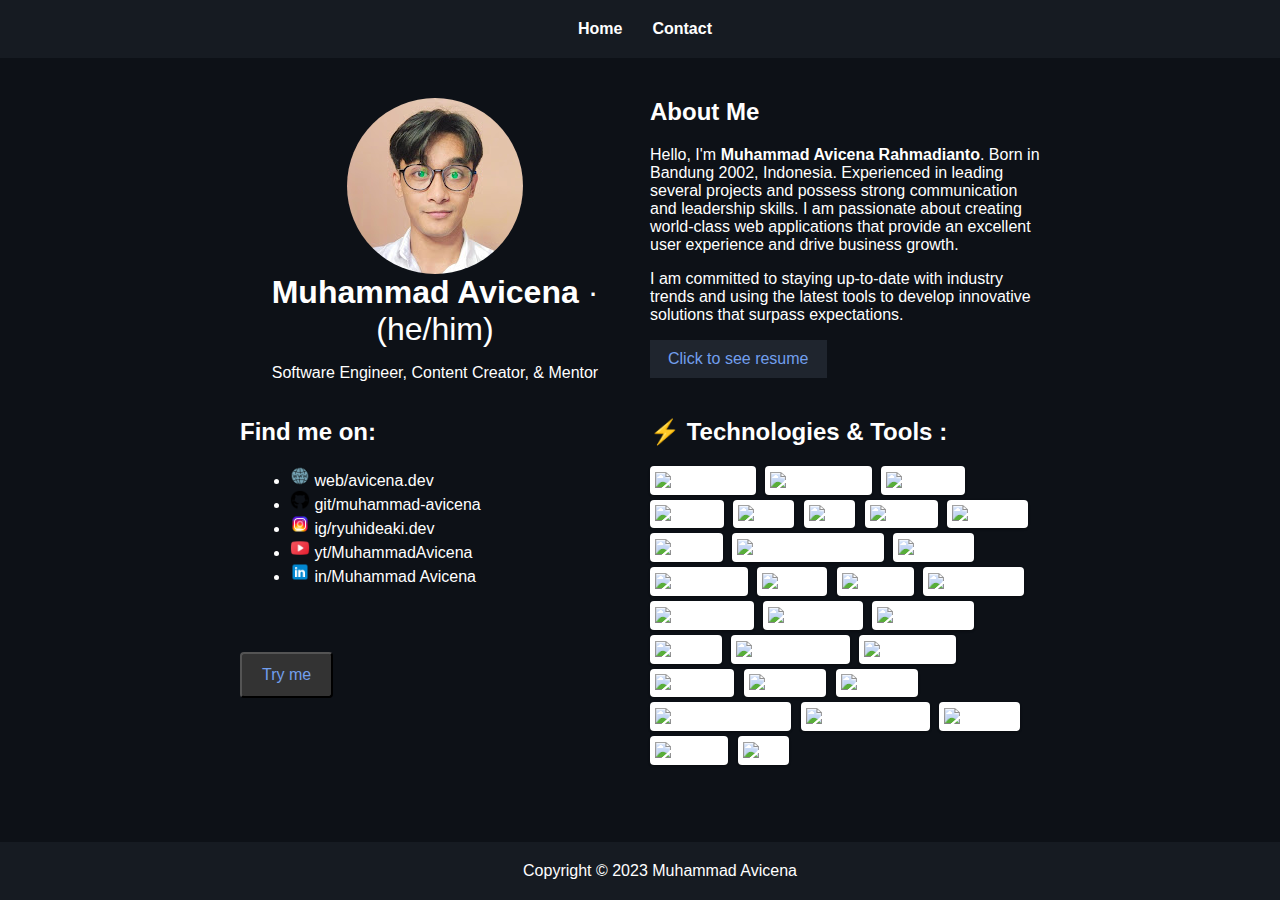
==== index.html @ 3d447331 "adding script.js, modifying index.html & style.css: add toast button, color change" ====
<!DOCTYPE html>
<html>

<head>
    <title>CV Profile</title>
    <link rel="stylesheet" href="style.css" />
    <link rel="stylesheet" href="https://fonts.googleapis.com/css?family=Abel&display=swap" />
</head>

<body>
    <header>
        <nav class="navbar">
            <ul class="navbar-list">
                <li class="navbar-item"><a href="#">Home</a></li>
                <li class="navbar-item"><a href="#">Contact</a></li>
            </ul>
        </nav>
    </header>
    <main>
        <section class="profile-section">
            <img class="profile-picture" src="./img/picture_me.jpg" alt="profile_picture" />
            <h1>Muhammad Avicena <span class="thin-text">· (he/him)</span></h1>
            <p>Software Engineer, Content Creator, & Mentor</p>
        </section>
        <section class="section">
            <h2>About Me</h2>
            <p>
                Hello, I'm
                <strong>Muhammad Avicena Rahmadianto</strong>. Born in Bandung 2002, Indonesia. Experienced in leading
                several projects
                and possess strong communication and leadership skills. I am
                passionate about creating world-class web applications that provide an
                excellent user experience and drive business growth.
            </p>
            <p>
                I am committed to staying up-to-date with industry trends and using
                the latest tools to develop innovative solutions that surpass
                expectations.
            </p>
            <a href="https://drive.google.com/file/d/1FztK1DlwNQe3VmWfybSYWz3v7_DzoJ2e/view?usp=drive_link">
                <button class="resume-button">Click to see resume</button>
            </a>

        </section>

        <section class="section">
            <h2>Find me on:</h2>

            <ul>
                <li><a href="https://avicena.dev"><img class="icon" src="./img/web.png">
                        web/avicena.dev</a></li>
                <li><a href="https://github.com/muhammad-avicena"><img class="icon" src="./img/github.png">
                        git/muhammad-avicena</a></li>
                <li><a href="https://www.instagram.com/ryuhideaki.dev"><img class="icon" src="./img/ig.png">
                        ig/ryuhideaki.dev</a></li>
                <li><a href="https://www.youtube.com/@MuhammadAvicena"><img class="icon" src="./img/ytb.png">
                        yt/MuhammadAvicena</a></li>
                <li><a href="https://www.linkedin.com/in/muhammad-avicena"><img class="icon" src="./img/linkedin.png">
                        in/Muhammad Avicena</a></li>
            </ul>

            <button id="toastButton" class="toast-button">Try me </button> 
        </section>

        <section class="section">
            <h2>⚡ Technologies & Tools :</h2>
            <div class="badge">
                <img src="https://img.shields.io/badge/-JavaScript-black?style=flat-square&logo=javascript"
                    alt="JavaScript">

            </div>
            <div class="badge">
                <img src="https://img.shields.io/badge/-TypeScript-black?style=flat-square&logo=typescript"
                    alt="TypeScript">

            </div>
            <div class="badge">
                <img src="https://img.shields.io/badge/-HTML5-E34F26?style=flat-square&logo=html5&logoColor=white"
                    alt="HTML5">

            </div>
            <div class="badge">
                <img src="https://img.shields.io/badge/-SASS-black?style=flat-square&logo=sass" alt="SASS">

            </div>
            <div class="badge">
                <img src="https://img.shields.io/badge/-C++-00599C?style=flat-square&logo=c" alt="C++">

            </div>
            <div class="badge">
                <img src="https://img.shields.io/badge/-Csharp-black?style=flat-square&logo=csharp" alt="C#">

            </div>
            <div class="badge">
                <img src="https://img.shields.io/badge/-CSS3-1572B6?style=flat-square&logo=css3" alt="CSS3">

            </div>
            <div class="badge">
                <img src="https://img.shields.io/badge/-Python-black?style=flat-square&logo=Python" alt="Python">

            </div>
            <div class="badge">
                <img src="https://img.shields.io/badge/-React-black?style=flat-square&logo=react" alt="React">

            </div>
            <div class="badge">
                <img src="https://img.shields.io/badge/-.NET-blue?style=flat-square&logo=dotnet" alt=".NET Framework">

            </div>
            <div class="badge">
                <img src="https://img.shields.io/badge/-Nodejs-greenlight?style=flat-square&logo=Node.js" alt="Nodejs">

            </div>
            <div class="badge">
                <img src="https://img.shields.io/badge/-Angularjs-red?style=flat-square&logo=angular" alt="Angularjs">

            </div>
            <div class="badge">
                <img src="https://img.shields.io/badge/-Axios-purple?style=flat-square&logo=axios" alt="Axios">

            </div>
            <div class="badge">
                <img src="https://img.shields.io/badge/-Redux-orange?style=flat-square&logo=redux" alt="Redux">

            </div>
            <div class="badge">
                <img src="https://img.shields.io/badge/-Expressjs-black?style=flat-square&logo=express" alt="Expressjs">

            </div>

            <div class="badge">
                <img src="https://img.shields.io/badge/-MaterialUI-white?style=flat-square&logo=mui" alt="MaterialUI">

            </div>

            <div class="badge">
                <img src="https://img.shields.io/badge/-Bootstrap-563D7C?style=flat-square&logo=bootstrap"
                    alt="Bootstrap">
            </div>


            <div class="badge">
                <img src="https://img.shields.io/badge/-MongoDB-black?style=flat-square&logo=mongodb" alt="MongoDB">

            </div>
            <div class="badge">
                <img src="https://img.shields.io/badge/-Redis-black?style=flat-square&logo=Redis" alt="Redis">

            </div>
            <div class="badge">
                <img src="https://img.shields.io/badge/-PostgreSQL-white?style=flat-square&logo=postgresql"
                    alt="PostgreSQL">

            </div>
            <div class="badge">
                <img src="https://img.shields.io/badge/-GraphQL-E10098?style=flat-square&logo=graphql" alt="GraphQL">

            </div>
            <div class="badge">
                <img src="https://img.shields.io/badge/-MySQL-black?style=flat-square&logo=mysql" alt="MySQL">

            </div>
            <div class="badge">
                <img src="https://img.shields.io/badge/-Heroku-430098?style=flat-square&logo=heroku" alt="Heroku">

            </div>
            <div class="badge">
                <img src="https://img.shields.io/badge/-Docker-black?style=flat-square&logo=docker" alt="Docker">

            </div>
            <div class="badge">
                <img src="https://img.shields.io/badge/Microsoft%20Azure-232F7E?style=flat-square&logo=microsoft-azure"
                    alt="Microsoft Azure">

            </div>
            <div class="badge">
                <img src="https://img.shields.io/badge/Google%20Cloud-black?style=flat-square&logo=google-cloud"
                    alt="Google Cloud">

            </div>
            <div class="badge">
                <img src="https://img.shields.io/badge/-GitHub-181717?style=flat-square&logo=github" alt="GitHub">

            </div>
            <div class="badge">
                <img src="https://img.shields.io/badge/-GitLab-FCA121?style=flat-square&logo=gitlab" alt="GitLab">

            </div>
            <div class="badge">
                <img src="https://img.shields.io/badge/-Git-black?style=flat-square&logo=git" alt="Git">

            </div>
        </section>

    </main>
    <footer>Copyright &copy; 2023 Muhammad Avicena</footer>
    <script src="https://cdn.jsdelivr.net/npm/@popperjs/core@2.11.8/dist/umd/popper.min.js"
        integrity="sha384-I7E8VVD/ismYTF4hNIPjVp/Zjvgyol6VFvRkX/vR+Vc4jQkC+hVqc2pM8ODewa9r"
        crossorigin="anonymous"></script>
    <script src="script.js"></script>
</body>

</html>
---- style.css ----
body {
    font-family:"Segoe UI","Noto Sans",Helvetica,Arial,sans-serif,"Apple Color Emoji","Segoe UI Emoji";
    margin: 0;
    color: white;
    padding: 0;
    background-color: rgb(13, 17, 23);
}

h1 {
    margin: 0;
}

main {
    max-width: 800px;
      margin: 20px auto;
      padding: 20px;
      display: grid;
      grid-template-columns: 1fr 1fr;
      grid-gap: 20px;
}

.section {
    margin-bottom: 20px;
}

.section h2 {
    margin-top: 0;
}

.profile-section {
    display: flex;
    flex-direction: column;
    align-items: center;
    text-align: center;
}
  
.profile-picture{
    margin-right: 0;
    border-radius: 9999px;
}

.profile-section h1 p{
    padding-top: 15px;
}
  
.thin-text {
  font-weight: 100;
}
.badge {
    display: inline-block;
    padding: 5px;
    margin-right: 5px;
    margin-bottom: 5px;
    background-color: #fff;
    border-radius: 4px;
    box-shadow: 0 1px 3px rgba(0, 0, 0, 0.12), 0 1px 2px rgba(0, 0, 0, 0.24);
  }

.badge img {
    vertical-align: middle;
    margin-right: 5px;
}

.resume-button {
    display: inline-block;
    background-color: #1f252e;
    color: rgb(114, 159, 237);
    border: none;
    padding: 10px 18px;
    font-size: 16px;
    text-align: center;
    text-decoration: none;
    cursor: pointer;
    transition: background-color 0.3s ease;
  }
  
  .resume-button:hover {
    background-color: #ffffff;
    color: rgb(51, 69, 100);
  }
  

footer {
    position: fixed;
    bottom: 0;
    left: 0;
    width: 100%;
    background-color: #161b22;
    color: white;
    text-align: center;
    padding: 20px;
  }

  li {
    margin: 0 10px;
  }

  li a {
    text-decoration: none;
    color: white;
  }

  li a:hover {
    color: white;
  }

.icon {
    width: 20px;
}

.section a:hover {
    color: rgb(114, 159, 237);
}

.navbar {
    background-color: #161b22;
    padding: 20px;
  }
  
  .navbar-list {
    list-style-type: none;
    display: flex;
    justify-content: center;
    align-items: center;
    margin: 0;
    padding: 0;
  }
  
  .navbar-item {
    margin-right: 20px;
  }
  
  .navbar-item:last-child {
    margin-right: 0;
  }
  
  .navbar-item a {
    text-decoration: none;
    color: white;
    font-weight: bold;
  }
  
  .navbar-item a:hover {
    color: rgb(114, 159, 237);
  }

  .toast {
    position: fixed;
    top: 20px;
    left: 20px;
    background-color: #ffffff;
    color: rgb(7, 20, 42);
    padding: 12px 20px;
    border-radius: 4px;
    font-size: 16px;
  }

  .toast-button {
    margin-top: 50px;
    background-color: #333;
    color: rgb(114, 159, 237);
    padding: 12px 20px;
    border-radius: 4px;
    font-size: 16px;
  }
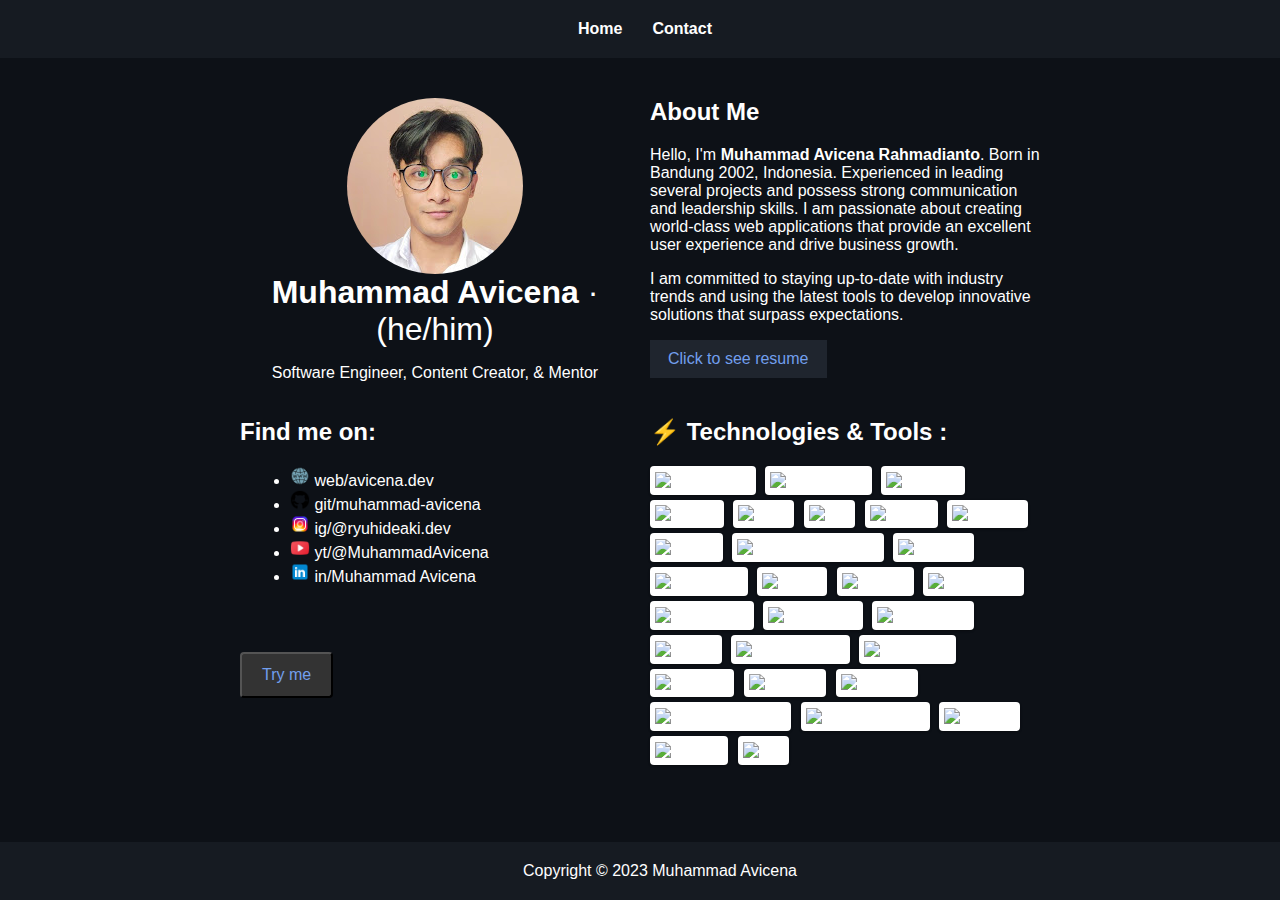
==== commit e266fa66: "adding contact.html, modifying index.html" ====
--- a/index.html
+++ b/index.html
@@ -1,8 +1,12 @@
 <!DOCTYPE html>
-<html>
+<html lang="en">
 
 <head>
-    <title>CV Profile</title>
+    <meta charset="UTF-8">
+    <meta name="viewport" content="width=device-width, initial-scale=1.0">
+    <link rel="icon" href="./img/logo.png" />
+    <meta name="viewport" content="width=device-width, initial-scale=1" />
+    <title>Home | Personal Sub Website</title>
     <link rel="stylesheet" href="style.css" />
     <link rel="stylesheet" href="https://fonts.googleapis.com/css?family=Abel&display=swap" />
 </head>
@@ -11,8 +15,8 @@
     <header>
         <nav class="navbar">
             <ul class="navbar-list">
-                <li class="navbar-item"><a href="#">Home</a></li>
-                <li class="navbar-item"><a href="#">Contact</a></li>
+                <li class="navbar-item"><a href="">Home</a></li>
+                <li class="navbar-item"><a href="./contact.html">Contact</a></li>
             </ul>
         </nav>
     </header>
@@ -52,14 +56,14 @@
                 <li><a href="https://github.com/muhammad-avicena"><img class="icon" src="./img/github.png">
                         git/muhammad-avicena</a></li>
                 <li><a href="https://www.instagram.com/ryuhideaki.dev"><img class="icon" src="./img/ig.png">
-                        ig/ryuhideaki.dev</a></li>
+                        ig/@ryuhideaki.dev</a></li>
                 <li><a href="https://www.youtube.com/@MuhammadAvicena"><img class="icon" src="./img/ytb.png">
-                        yt/MuhammadAvicena</a></li>
+                        yt/@MuhammadAvicena</a></li>
                 <li><a href="https://www.linkedin.com/in/muhammad-avicena"><img class="icon" src="./img/linkedin.png">
                         in/Muhammad Avicena</a></li>
             </ul>
-
-            <button id="toastButton" class="toast-button">Try me </button> 
+            <audio id="sound" src="./utils/secret.mp3"></audio>
+            <button id="toastButton" class="toast-button">Try me </button>
         </section>
 
         <section class="section">
--- a/style.css
+++ b/style.css
@@ -163,5 +163,17 @@
     border-radius: 4px;
     font-size: 16px;
   }
+
+  .toast-text {
+    font-size: 18px;
+    font-weight: bold;
+    color: black;
+    display: flex;
+    justify-content: center;
+    align-items: center;
+    text-align: center;
+  }
+
   
+
   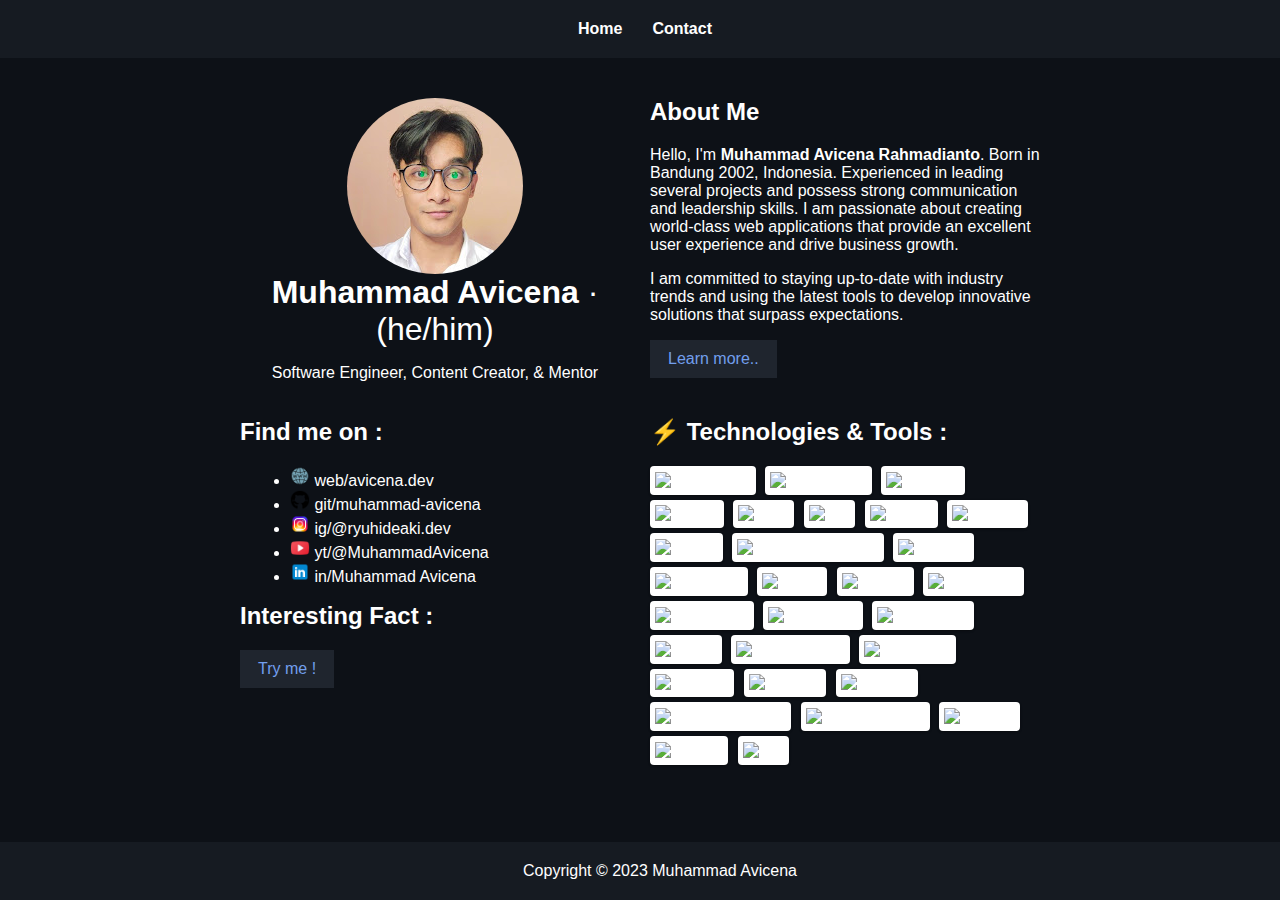
==== commit 150ad48f: "modifying index.html & style.css" ====
--- a/index.html
+++ b/index.html
@@ -25,6 +25,7 @@
             <img class="profile-picture" src="./img/picture_me.jpg" alt="profile_picture" />
             <h1>Muhammad Avicena <span class="thin-text">· (he/him)</span></h1>
             <p>Software Engineer, Content Creator, & Mentor</p>
+            
         </section>
         <section class="section">
             <h2>About Me</h2>
@@ -41,14 +42,14 @@
                 the latest tools to develop innovative solutions that surpass
                 expectations.
             </p>
-            <a href="https://drive.google.com/file/d/1FztK1DlwNQe3VmWfybSYWz3v7_DzoJ2e/view?usp=drive_link">
-                <button class="resume-button">Click to see resume</button>
+            <a href="https://avicena.dev" target="_blank">
+                <button class="resume-button">Learn more..</button>
             </a>
 
         </section>
 
         <section class="section">
-            <h2>Find me on:</h2>
+            <h2>Find me on :</h2>
 
             <ul>
                 <li><a href="https://avicena.dev"><img class="icon" src="./img/web.png">
@@ -63,7 +64,8 @@
                         in/Muhammad Avicena</a></li>
             </ul>
             <audio id="sound" src="./utils/secret.mp3"></audio>
-            <button id="toastButton" class="toast-button">Try me </button>
+            <h2>Interesting Fact :</h2>
+            <button id="toastButton" class="toast-button">Try me !</button>
         </section>
 
         <section class="section">
--- a/style.css
+++ b/style.css
@@ -156,12 +156,21 @@
   }
 
   .toast-button {
-    margin-top: 50px;
-    background-color: #333;
+    display: inline-block;
+    background-color: #1f252e;
     color: rgb(114, 159, 237);
-    padding: 12px 20px;
-    border-radius: 4px;
+    border: none;
+    padding: 10px 18px;
     font-size: 16px;
+    text-align: center;
+    text-decoration: none;
+    cursor: pointer;
+    transition: background-color 0.3s ease;
+  }
+  
+  .toast-button:hover {
+    background-color: #ffffff;
+    color: rgb(51, 69, 100);
   }
 
   .toast-text {
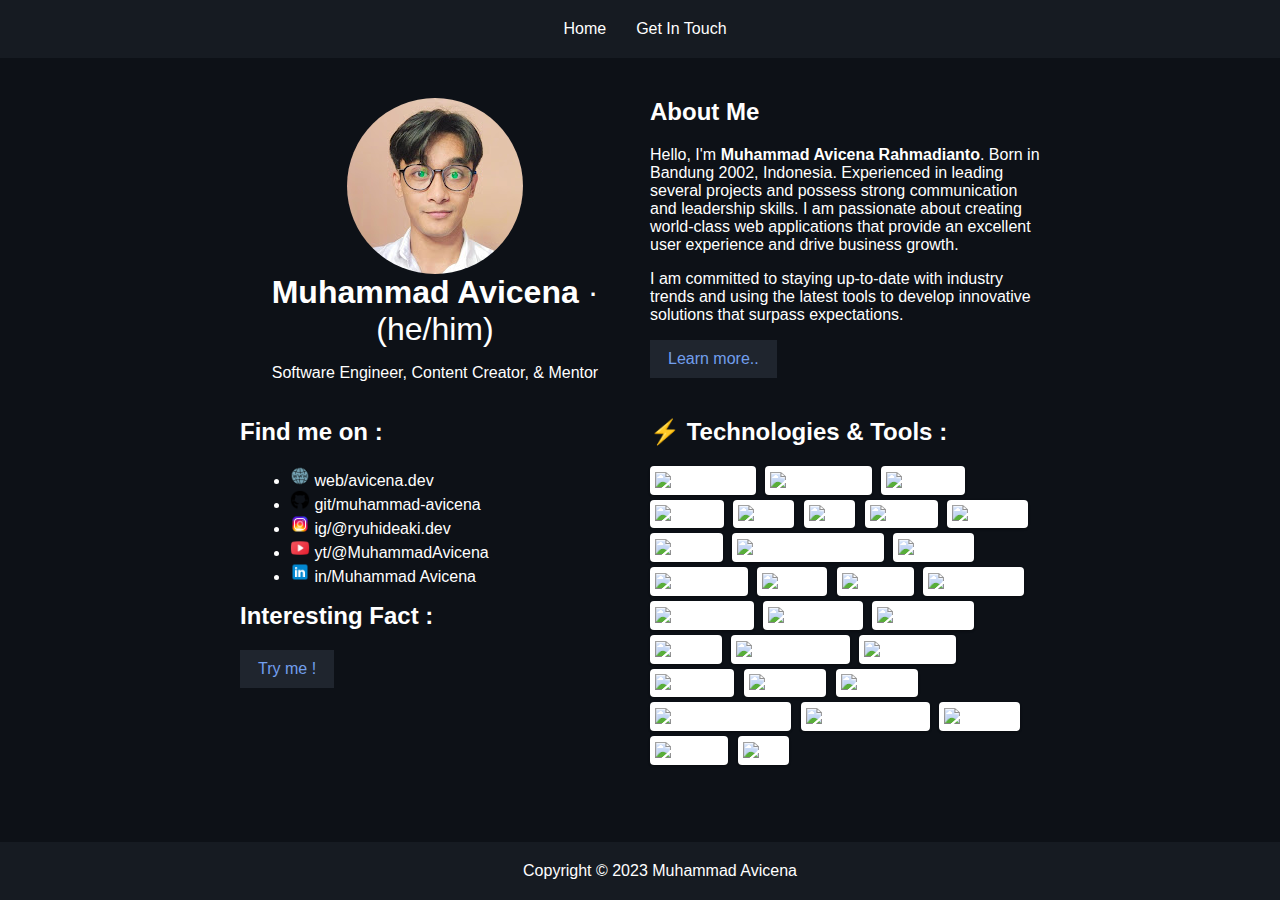
==== commit ab50a704: "adding contact element & pictures. Modifying contact.html, index.html, and style.css" ====
--- a/index.html
+++ b/index.html
@@ -16,7 +16,7 @@
         <nav class="navbar">
             <ul class="navbar-list">
                 <li class="navbar-item"><a href="">Home</a></li>
-                <li class="navbar-item"><a href="./contact.html">Contact</a></li>
+                <li class="navbar-item"><a href="./contact.html">Get In Touch</a></li>
             </ul>
         </nav>
     </header>
--- a/style.css
+++ b/style.css
@@ -137,7 +137,7 @@
   .navbar-item a {
     text-decoration: none;
     color: white;
-    font-weight: bold;
+    /* font-weight: bold; */
   }
   
   .navbar-item a:hover {
@@ -182,7 +182,43 @@
     align-items: center;
     text-align: center;
   }
-
-  
-
+  
+  .contact {
+    text-align: center;
+    padding: 20px;
+    max-width: 120vh;
+    margin: 5vh auto;
+    justify-content: center;
+
+  }
+
+  .contact-name {
+    font-size: 50px;
+    margin-bottom: 50px;
+  }
+
+  .contact-icon a {
+    padding: 10px;
+  }
+
+  .contact-icon img {
+    width: 60px;
+    height: 60px;
+
+  }
+
+  .background-header {
+    display: flex;
+    justify-content: center;
+    align-items: center;
+    width: 100%;
+    height: 100%;
+  }
+  
+  .background-header img {
+    margin-top: 3em;
+    width: 30%;
+  }
+
+  
   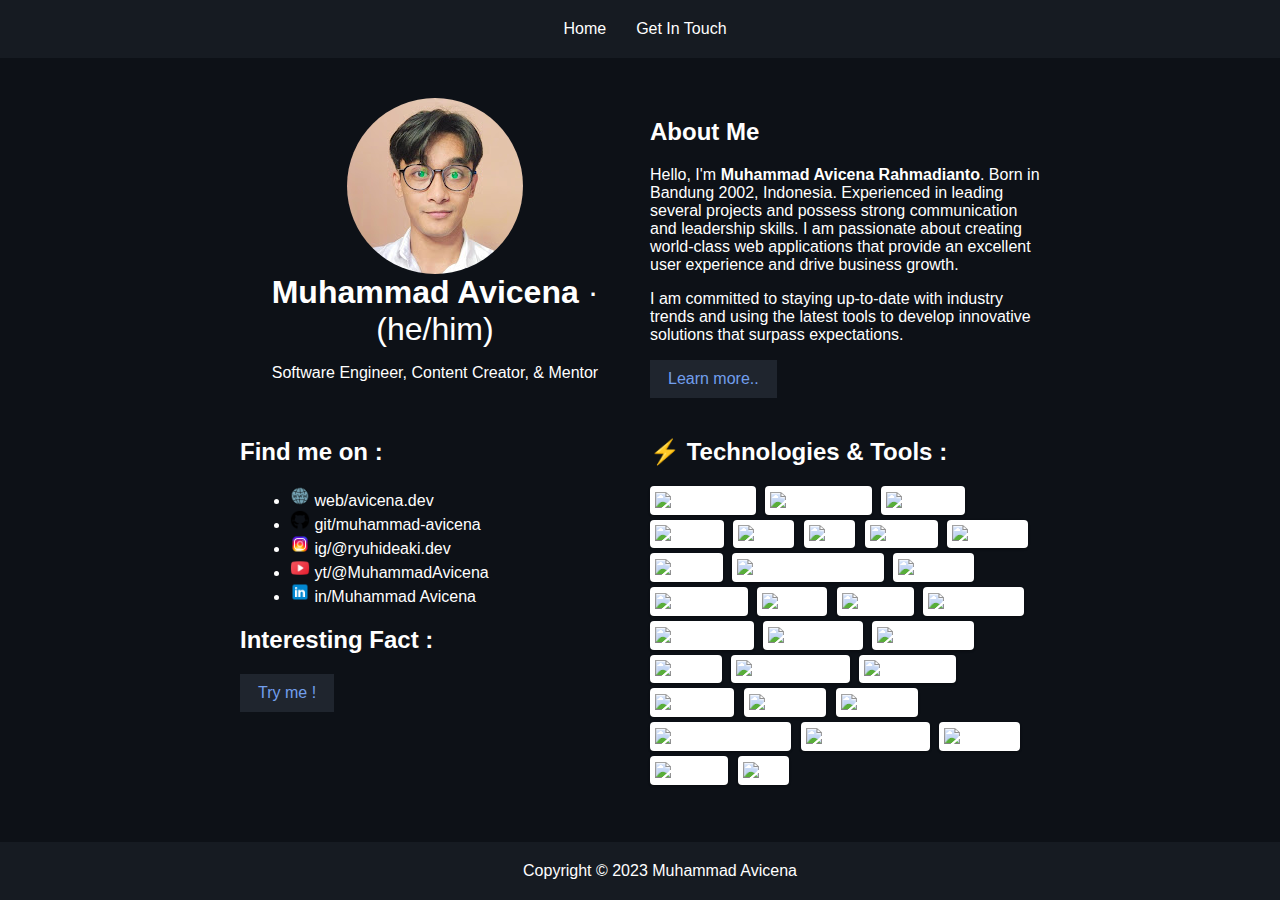
==== commit 2482de45: "modifying index.html" ====
--- a/index.html
+++ b/index.html
@@ -27,7 +27,7 @@
             <p>Software Engineer, Content Creator, & Mentor</p>
             
         </section>
-        <section class="section">
+        <section class="about-section">
             <h2>About Me</h2>
             <p>
                 Hello, I'm
@@ -48,7 +48,7 @@
 
         </section>
 
-        <section class="section">
+        <section class="sosmed-section">
             <h2>Find me on :</h2>
 
             <ul>
@@ -68,7 +68,7 @@
             <button id="toastButton" class="toast-button">Try me !</button>
         </section>
 
-        <section class="section">
+        <section class="tools-section">
             <h2>⚡ Technologies & Tools :</h2>
             <div class="badge">
                 <img src="https://img.shields.io/badge/-JavaScript-black?style=flat-square&logo=javascript"
